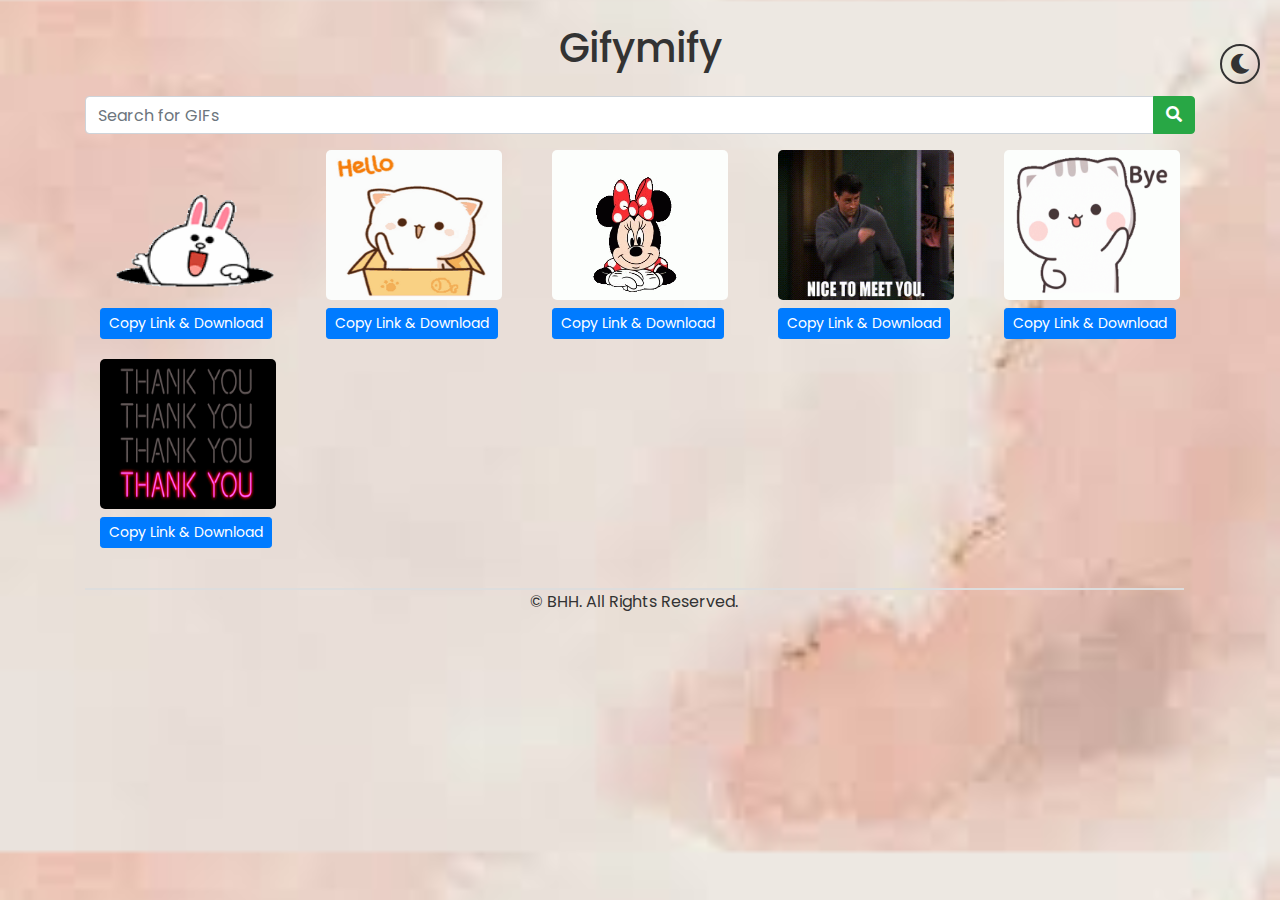
==== index.html @ 364e9f2b "Update and rename gif.html to index.html" ====
<!DOCTYPE html>
<html lang="en">
<head>
    <meta charset="UTF-8">
    <meta name="viewport" content="width=device-width, initial-scale=1.0">
    <title>Gifymify</title>
    <!-- Google Font -->
    <link href="https://fonts.googleapis.com/css2?family=Poppins:wght@500&display=swap" rel="stylesheet">
    <!-- Bootstrap CSS -->
    <link rel="stylesheet" href="https://stackpath.bootstrapcdn.com/bootstrap/4.5.2/css/bootstrap.min.css">
    <!-- Font Awesome -->
    <link rel="stylesheet" href="https://cdnjs.cloudflare.com/ajax/libs/font-awesome/5.15.4/css/all.min.css">
    <!-- Custom Stylesheet -->
    <link rel="stylesheet" href="gif.css">
</head>
<div class="container">
    <h1 class="text-center my-4">Gifymify</h1>
    <div class="search-container input-group mb-3">
        <input type="text" class="form-control" id="search-box" placeholder="Search for GIFs">
        <div class="input-group-append">
            <button class="btn btn-success" id="submit-btn"><i class="fas fa-search"></i></button>
        </div>
    </div>
    <div class="loader">
        <img src="loading.gif" alt="Loading...">
    </div>
    <div class="wrapper">
        <div class="container">
            <img src="hi.gif" alt="Hi">
            <button class="btn btn-primary btn-sm mt-2 copy-download-btn" data-url="hi.gif">Copy Link & Download</button>
        </div>
        <div class="container">
            <img src="hello.gif" alt="hello">
            <button class="btn btn-primary btn-sm mt-2 copy-download-btn" data-url="hello.gif">Copy Link & Download</button>
        </div>
         <div class="container">
            <img src="howareyou.gif" alt="howareyou">
            <button class="btn btn-primary btn-sm mt-2 copy-download-btn" data-url="howareyou.gif">Copy Link & Download</button>
        </div> <div class="container">
            <img src="nicetomeetyou.gif" alt="Hi">
            <button class="btn btn-primary btn-sm mt-2 copy-download-btn" data-url="nicetomeetyou.gif">Copy Link & Download</button>
        </div> <div class="container">
            <img src="bye.gif" alt="bye">
            <button class="btn btn-primary btn-sm mt-2 copy-download-btn" data-url="bye.gif">Copy Link & Download</button>
        </div> <div class="container">
            <img src="thankyou.gif" alt="thankyou">
            <button class="btn btn-primary btn-sm mt-2 copy-download-btn" data-url="thankyou.gif">Copy Link & Download</button>
        </div>
    </div>
    <div class="footer" id="footer" style="display: block;">
        <p>&copy; BHH. All Rights Reserved.</p>
    </div>
</div>

<!-- Dark Mode Toggle -->
<div class="dark-mode-toggle">
    <input type="checkbox" id="darkModeToggle">
    <label for="darkModeToggle"><i class="fas fa-moon"></i></label>
</div>
    <script src="gif.js"></script>
</body>
</html>
---- gif.css ----
/* Custom styles */
body {
    font-family: "Poppins", sans-serif;
    transition: background-color 0.5s ease, color 0.5s ease;
    color: #333;
    scroll-behavior: smooth;
    background-image: url('gifymify.jpg');
    background-size: cover;
    position: relative;
    height: 100%;
}

.container img {
    height: 150px;
    /* Set a fixed height for the GIFs */
    border-radius: 5px;
}

h1 {
    text-align: center;
}

.search-container {
    margin-bottom: 20px;
}
.loader {
    display: none;
    text-align: center;
    position: fixed;
    top: 60%;
    left: 50%;
    transform: translate(-50%, -50%);
    width: 250px;
    height: 250px;
    background: rgba(255, 255, 255, 0.7);
    border-radius: 10px;
}

.loader img {
    width: 250px;
    height: 250px;
}

.wrapper {
    display: grid;
    grid-template-columns: repeat(auto-fill, minmax(200px, 1fr));
    gap: 20px;
}

.container img {
    width: 100%;
    border-radius: 5px;
}

.footer {
    text-align: center;
    position: relative;
    top: 40px;
    width: 99%; 
    border-top: 2px solid #ddd;
}

.dark-mode-toggle {
    position: absolute;
    top: 20px;
    right: 20px;
}

.dark-mode-toggle label {
    color: #333;
    margin-left: 5px;
    cursor: pointer;
}

.dark-mode-toggle input[type="checkbox"] {
    display: none;
}

.dark-mode-toggle label i {
    font-size: 20px;
    border-radius: 50%;
    border: 2px solid #333;
    padding: 8px;
    transition: background-color 0.3s, border-color 0.3s;
}

.dark-mode-toggle input[type="checkbox"]:checked+label i {
    background-color: #333;
    border-color: #333;
    color: #fff;
}

/* Dark mode styles */
.dark-mode body {
    color: #eee;
    background: black;
}



.dark-mode .search-container input[type="text"] {
    background-color: #333;
    color: #eee;
}

.dark-mode .search-container button,
.dark-mode .dark-mode-toggle label {
    color: #222;
}

.dark-mode .footer {
    border-color: #555;
}
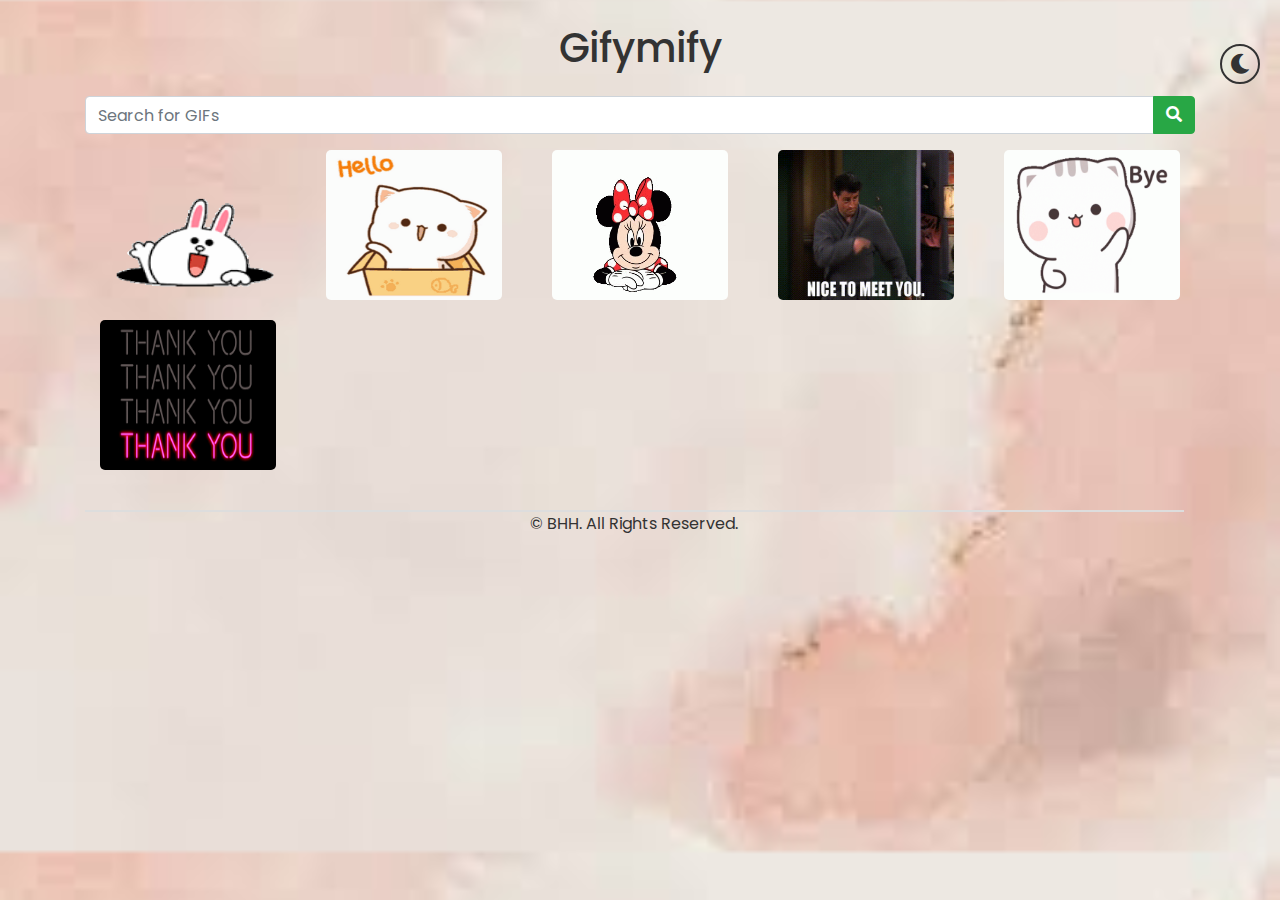
==== commit 2d6daa90: "Update index.html" ====
--- a/index.html
+++ b/index.html
@@ -4,13 +4,13 @@
     <meta charset="UTF-8">
     <meta name="viewport" content="width=device-width, initial-scale=1.0">
     <title>Gifymify</title>
-    <!-- Google Font -->
+   
     <link href="https://fonts.googleapis.com/css2?family=Poppins:wght@500&display=swap" rel="stylesheet">
-    <!-- Bootstrap CSS -->
+
     <link rel="stylesheet" href="https://stackpath.bootstrapcdn.com/bootstrap/4.5.2/css/bootstrap.min.css">
-    <!-- Font Awesome -->
+   
     <link rel="stylesheet" href="https://cdnjs.cloudflare.com/ajax/libs/font-awesome/5.15.4/css/all.min.css">
-    <!-- Custom Stylesheet -->
+
     <link rel="stylesheet" href="gif.css">
 </head>
 <div class="container">
@@ -27,24 +27,23 @@
     <div class="wrapper">
         <div class="container">
             <img src="hi.gif" alt="Hi">
-            <button class="btn btn-primary btn-sm mt-2 copy-download-btn" data-url="hi.gif">Copy Link & Download</button>
+           
         </div>
         <div class="container">
             <img src="hello.gif" alt="hello">
-            <button class="btn btn-primary btn-sm mt-2 copy-download-btn" data-url="hello.gif">Copy Link & Download</button>
+            
         </div>
          <div class="container">
             <img src="howareyou.gif" alt="howareyou">
-            <button class="btn btn-primary btn-sm mt-2 copy-download-btn" data-url="howareyou.gif">Copy Link & Download</button>
+            
         </div> <div class="container">
             <img src="nicetomeetyou.gif" alt="Hi">
-            <button class="btn btn-primary btn-sm mt-2 copy-download-btn" data-url="nicetomeetyou.gif">Copy Link & Download</button>
+           
         </div> <div class="container">
             <img src="bye.gif" alt="bye">
-            <button class="btn btn-primary btn-sm mt-2 copy-download-btn" data-url="bye.gif">Copy Link & Download</button>
         </div> <div class="container">
             <img src="thankyou.gif" alt="thankyou">
-            <button class="btn btn-primary btn-sm mt-2 copy-download-btn" data-url="thankyou.gif">Copy Link & Download</button>
+            
         </div>
     </div>
     <div class="footer" id="footer" style="display: block;">
